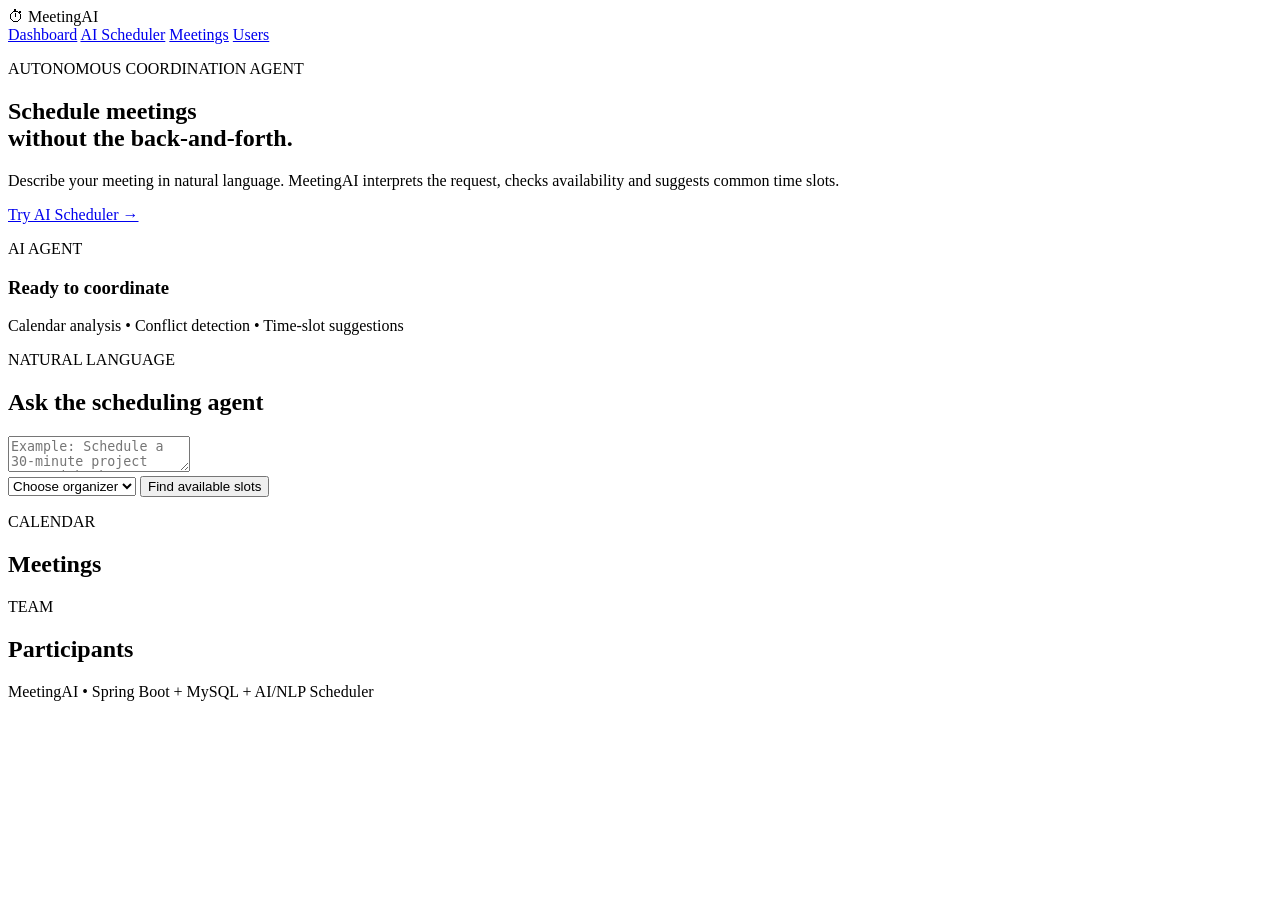
==== src/main/resources/static/index.html @ 2d6c12e7 "Initial project upload" ====
<!DOCTYPE html>
<html lang="en">
<head>
    <meta charset="UTF-8">
    <meta name="viewport" content="width=device-width, initial-scale=1.0">
    <title>Meeting Scheduler AI</title>
    <link rel="stylesheet" href="/style.css">
</head>
<body>
<header>
    <div class="brand">⏱ Meeting<span>AI</span></div>
    <nav>
        <a href="#dashboard">Dashboard</a>
        <a href="#schedule">AI Scheduler</a>
        <a href="#meetings">Meetings</a>
        <a href="#users">Users</a>
    </nav>
</header>

<main>
<section class="hero" id="dashboard">
    <div>
        <p class="eyebrow">AUTONOMOUS COORDINATION AGENT</p>
        <h1>Schedule meetings<br><span>without the back-and-forth.</span></h1>
        <p class="hero-text">Describe your meeting in natural language. MeetingAI interprets the request, checks availability and suggests common time slots.</p>
        <a class="primary-btn" href="#schedule">Try AI Scheduler →</a>
    </div>
    <div class="hero-card">
        <div class="ai-dot"></div>
        <p class="muted">AI AGENT</p>
        <h3>Ready to coordinate</h3>
        <p>Calendar analysis • Conflict detection • Time-slot suggestions</p>
    </div>
</section>

<section class="panel" id="schedule">
    <div class="section-title">
        <div><p class="eyebrow">NATURAL LANGUAGE</p><h2>Ask the scheduling agent</h2></div>
    </div>
    <textarea id="aiRequest" placeholder='Example: Schedule a 30-minute project sync with the team tomorrow afternoon'></textarea>
    <div class="row">
        <select id="organizer">
            <option value="">Choose organizer</option>
        </select>
        <button class="primary-btn" onclick="findSlots()">Find available slots</button>
    </div>
    <div id="aiResult"></div>
</section>

<section class="panel" id="meetings">
    <div class="section-title"><div><p class="eyebrow">CALENDAR</p><h2>Meetings</h2></div></div>
    <div id="meetingList" class="cards"></div>
</section>

<section class="panel" id="users">
    <div class="section-title"><div><p class="eyebrow">TEAM</p><h2>Participants</h2></div></div>
    <div id="userList" class="cards"></div>
</section>
</main>

<footer>MeetingAI • Spring Boot + MySQL + AI/NLP Scheduler</footer>
<script src="/app.js"></script>
</body>
</html>
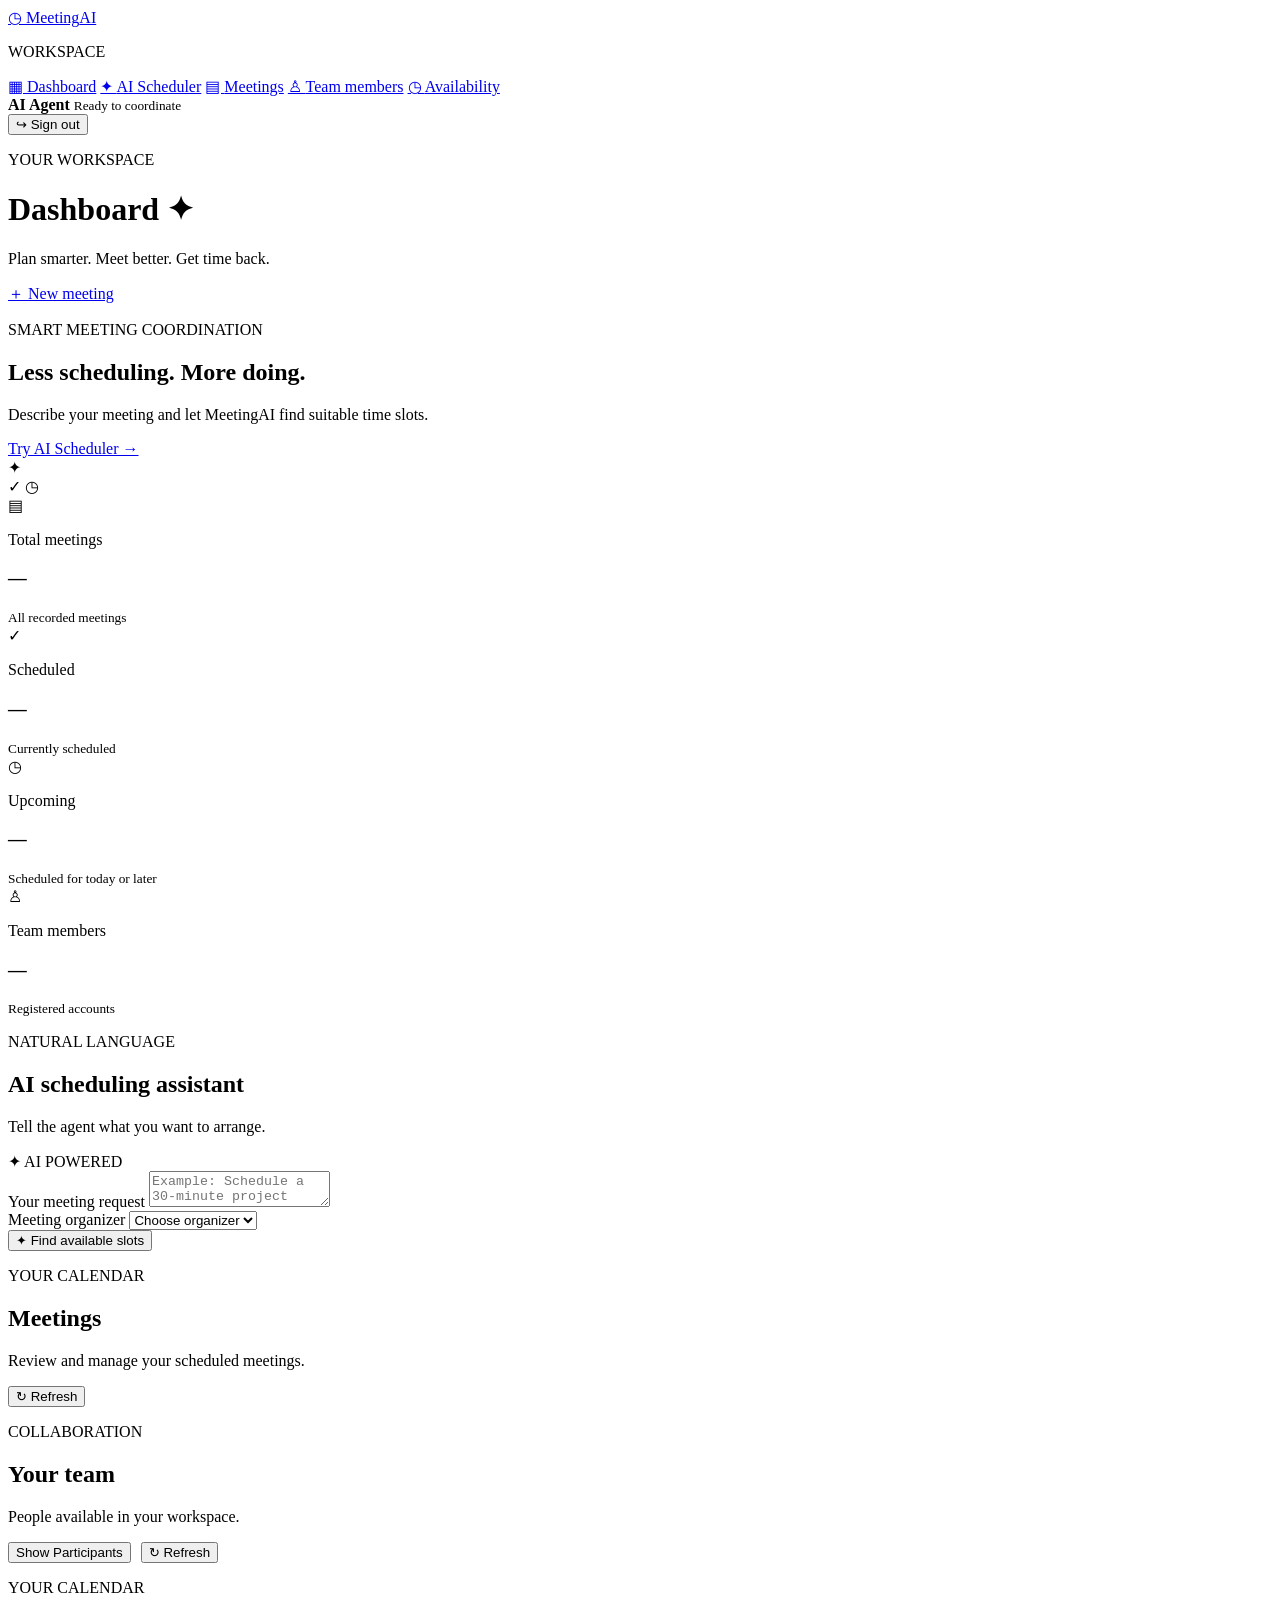
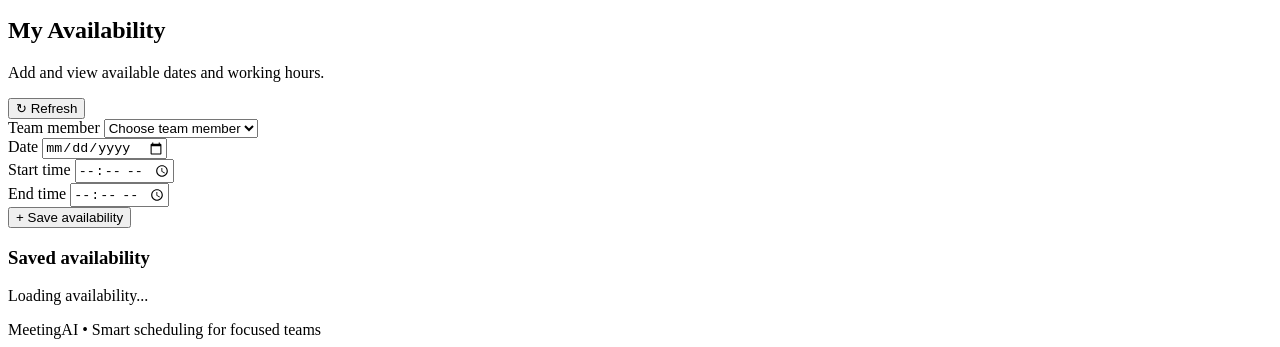
==== commit 3ca795df: "Add participant toggle and availability cleanup" ====
--- a/src/main/resources/static/index.html
+++ b/src/main/resources/static/index.html
@@ -1,64 +1,249 @@
+
 <!DOCTYPE html>
 <html lang="en">
 <head>
     <meta charset="UTF-8">
     <meta name="viewport" content="width=device-width, initial-scale=1.0">
-    <title>Meeting Scheduler AI</title>
+    <meta name="theme-color" content="#0a1020">
+    <title>MeetingAI | Smart Scheduler</title>
     <link rel="stylesheet" href="/style.css">
 </head>
 <body>
-<header>
-    <div class="brand">⏱ Meeting<span>AI</span></div>
-    <nav>
-        <a href="#dashboard">Dashboard</a>
-        <a href="#schedule">AI Scheduler</a>
-        <a href="#meetings">Meetings</a>
-        <a href="#users">Users</a>
-    </nav>
-</header>
-
-<main>
-<section class="hero" id="dashboard">
-    <div>
-        <p class="eyebrow">AUTONOMOUS COORDINATION AGENT</p>
-        <h1>Schedule meetings<br><span>without the back-and-forth.</span></h1>
-        <p class="hero-text">Describe your meeting in natural language. MeetingAI interprets the request, checks availability and suggests common time slots.</p>
-        <a class="primary-btn" href="#schedule">Try AI Scheduler →</a>
-    </div>
-    <div class="hero-card">
-        <div class="ai-dot"></div>
-        <p class="muted">AI AGENT</p>
-        <h3>Ready to coordinate</h3>
-        <p>Calendar analysis • Conflict detection • Time-slot suggestions</p>
-    </div>
-</section>
-
-<section class="panel" id="schedule">
-    <div class="section-title">
-        <div><p class="eyebrow">NATURAL LANGUAGE</p><h2>Ask the scheduling agent</h2></div>
-    </div>
-    <textarea id="aiRequest" placeholder='Example: Schedule a 30-minute project sync with the team tomorrow afternoon'></textarea>
-    <div class="row">
-        <select id="organizer">
-            <option value="">Choose organizer</option>
-        </select>
-        <button class="primary-btn" onclick="findSlots()">Find available slots</button>
-    </div>
-    <div id="aiResult"></div>
-</section>
-
-<section class="panel" id="meetings">
-    <div class="section-title"><div><p class="eyebrow">CALENDAR</p><h2>Meetings</h2></div></div>
-    <div id="meetingList" class="cards"></div>
-</section>
-
-<section class="panel" id="users">
-    <div class="section-title"><div><p class="eyebrow">TEAM</p><h2>Participants</h2></div></div>
-    <div id="userList" class="cards"></div>
-</section>
-</main>
-
-<footer>MeetingAI • Spring Boot + MySQL + AI/NLP Scheduler</footer>
+<div class="app-shell">
+    <aside class="sidebar">
+        <a class="brand" href="#dashboard">
+            <span class="brand-icon">◷</span>
+            <span>Meeting<span class="accent">AI</span></span>
+        </a>
+
+        <p class="nav-label">WORKSPACE</p>
+        <nav class="side-nav">
+            <a class="nav-link active" href="#dashboard">▦ <span>Dashboard</span></a>
+            <a class="nav-link" href="#schedule">✦ <span>AI Scheduler</span></a>
+            <a class="nav-link" href="#meetings">▤ <span>Meetings</span></a>
+            <a class="nav-link" href="#users">♙ <span>Team members</span></a>
+            <a class="nav-link" href="#availability">◷ <span>Availability</span></a>
+        </nav>
+
+        <div class="sidebar-bottom">
+            <div class="agent-status">
+                <span class="status-dot"></span>
+                <div>
+                    <strong>AI Agent</strong>
+                    <small>Ready to coordinate</small>
+                </div>
+            </div>
+            <form action="/logout" method="post">
+                <button class="logout-btn" type="submit">↪ Sign out</button>
+            </form>
+        </div>
+    </aside>
+
+    <main class="main-content" id="dashboard">
+        <header class="topbar">
+            <div>
+                <p class="eyebrow">YOUR WORKSPACE</p>
+                <h1>Dashboard <span class="wave">✦</span></h1>
+                <p class="muted">Plan smarter. Meet better. Get time back.</p>
+            </div>
+            <a class="primary-btn" href="#schedule">＋ New meeting</a>
+        </header>
+
+        <section class="welcome-banner">
+            <div>
+                <p class="eyebrow">SMART MEETING COORDINATION</p>
+                <h2>Less scheduling. More doing.</h2>
+                <p>Describe your meeting and let MeetingAI find suitable time slots.</p>
+                <a class="banner-btn" href="#schedule">Try AI Scheduler →</a>
+            </div>
+            <div class="banner-art" aria-hidden="true">
+                <div class="orbit orbit-one"></div>
+                <div class="orbit orbit-two"></div>
+                <div class="orbit-core">✦</div>
+                <span class="float-icon float-one">✓</span>
+                <span class="float-icon float-two">◷</span>
+            </div>
+        </section>
+
+        <section class="stats-grid" aria-label="Meeting statistics">
+            <article class="stat-card">
+                <div class="stat-icon purple">▤</div>
+                <p>Total meetings</p>
+                <h3 id="totalMeetings">—</h3>
+                <small>All recorded meetings</small>
+            </article>
+            <article class="stat-card">
+                <div class="stat-icon green">✓</div>
+                <p>Scheduled</p>
+                <h3 id="scheduledMeetings">—</h3>
+                <small>Currently scheduled</small>
+            </article>
+            <article class="stat-card">
+                <div class="stat-icon blue">◷</div>
+                <p>Upcoming</p>
+                <h3 id="upcomingMeetings">—</h3>
+                <small>Scheduled for today or later</small>
+            </article>
+            <article class="stat-card">
+                <div class="stat-icon orange">♙</div>
+                <p>Team members</p>
+                <h3 id="totalUsers">—</h3>
+                <small>Registered accounts</small>
+            </article>
+        </section>
+
+        <!-- AI SCHEDULER -->
+        <section class="panel" id="schedule">
+            <div class="section-heading">
+                <div>
+                    <p class="eyebrow">NATURAL LANGUAGE</p>
+                    <h2>AI scheduling assistant</h2>
+                    <p class="muted">Tell the agent what you want to arrange.</p>
+                </div>
+                <span class="pill">✦ AI POWERED</span>
+            </div>
+
+            <label class="field-label" for="aiRequest">Your meeting request</label>
+            <textarea id="aiRequest"
+                placeholder="Example: Schedule a 30-minute project sync with the team tomorrow afternoon"></textarea>
+
+            <div class="form-row">
+                <div class="field-grow">
+                    <label class="field-label" for="organizer">Meeting organizer</label>
+                    <select id="organizer">
+                        <option value="">Choose organizer</option>
+                    </select>
+                </div>
+                <button class="primary-btn" id="findSlotsBtn"
+                        type="button" onclick="findSlots()">
+                    ✦ Find available slots
+                </button>
+            </div>
+            <div id="aiResult" aria-live="polite"></div>
+        </section>
+
+        <!-- MEETINGS -->
+        <section class="panel" id="meetings">
+            <div class="section-heading">
+                <div>
+                    <p class="eyebrow">YOUR CALENDAR</p>
+                    <h2>Meetings</h2>
+                    <p class="muted">Review and manage your scheduled meetings.</p>
+                </div>
+                <button class="secondary-btn" type="button"
+                        onclick="loadMeetings()">↻ Refresh</button>
+            </div>
+            <div id="meetingMessage" class="message" aria-live="polite"></div>
+            <div id="meetingList" class="cards"></div>
+        </section>
+
+        
+    
+        <!-- TEAM MEMBERS -->
+        <section class="panel" id="users">
+             <div class="section-heading">
+                 <div>
+                     <p class="eyebrow">COLLABORATION</p>
+                     <h2>Your team</h2>
+                    <p class="muted">People available in your workspace.</p>
+                 </div>
+
+                <div style="display: flex; gap: 10px; align-items: center;">
+                    <button
+                         class="secondary-btn"
+                         id="toggleParticipantsBtn"
+                         type="button"
+                         onclick="toggleParticipants()">
+                        Show Participants
+                    </button>
+
+                    <button
+                         class="secondary-btn"
+                         type="button"
+                         onclick="loadUsers()">
+                         ↻ Refresh
+                    </button>
+                </div>
+            </div>
+
+            <div id="userMessage" class="message" aria-live="polite"></div>
+
+            <div id="userList" class="cards" hidden></div>
+        </section>
+
+
+
+        <!-- AVAILABILITY -->
+        <section class="panel" id="availability">
+            <div class="section-heading">
+                <div>
+                    <p class="eyebrow">YOUR CALENDAR</p>
+                    <h2>My Availability</h2>
+                    <p class="muted">
+                        Add and view available dates and working hours.
+                    </p>
+                </div>
+                <button class="secondary-btn" type="button"
+                        onclick="loadAvailability()">↻ Refresh</button>
+            </div>
+
+            <form id="availabilityForm" class="availability-form"
+                  onsubmit="saveAvailability(event)">
+
+                <div class="form-row">
+                    <div class="field-grow">
+                        <label class="field-label" for="availabilityUser">
+                            Team member
+                        </label>
+                        <select id="availabilityUser" required>
+                            <option value="">Choose team member</option>
+                        </select>
+                    </div>
+
+                    <div class="field-grow">
+                        <label class="field-label" for="availableDate">
+                            Date
+                        </label>
+                        <input type="date" id="availableDate" required>
+                    </div>
+                </div>
+
+                <div class="form-row">
+                    <div class="field-grow">
+                        <label class="field-label" for="availabilityStart">
+                            Start time
+                        </label>
+                        <input type="time" id="availabilityStart" required>
+                    </div>
+
+                    <div class="field-grow">
+                        <label class="field-label" for="availabilityEnd">
+                            End time
+                        </label>
+                        <input type="time" id="availabilityEnd" required>
+                    </div>
+
+                    <button class="primary-btn" type="submit">
+                        + Save availability
+                    </button>
+                </div>
+
+                <p id="availabilityMessage" class="message"
+                   aria-live="polite"></p>
+            </form>
+
+            <h3>Saved availability</h3>
+            <div id="availabilityList" class="cards">
+                <p class="muted">Loading availability...</p>
+            </div>
+        </section>
+
+        <footer>
+            MeetingAI <span>•</span> Smart scheduling for focused teams
+        </footer>
+    </main>
+</div>
+
 <script src="/app.js"></script>
 </body>
-</html>
+</html>
